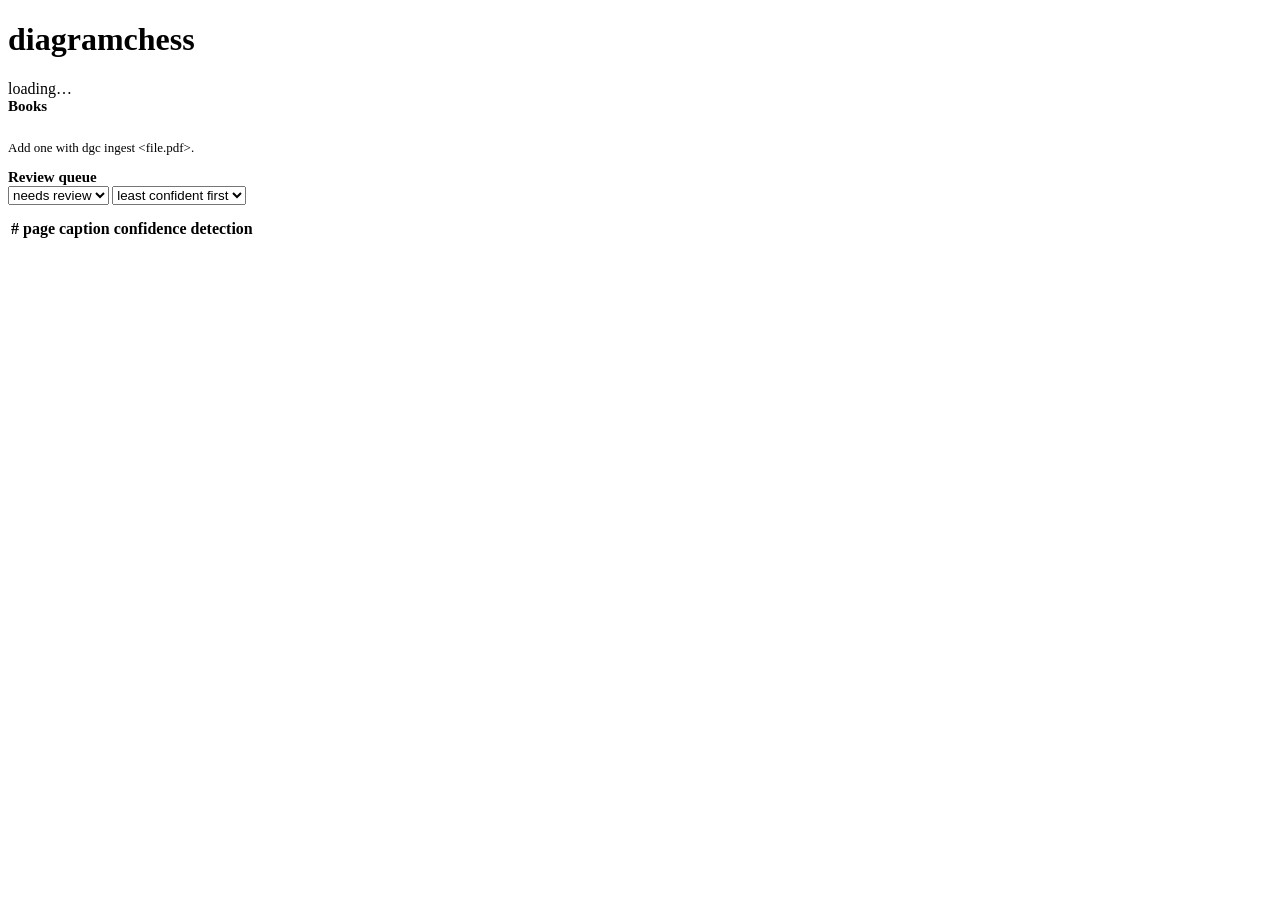
==== src/diagramchess/review/static/index.html @ 89e8b90f "Add the classifier, the workspace, the review UI and the CLI The pieces that turn detection into a u" ====
<!doctype html>
<html lang="en">
<head>
<meta charset="utf-8">
<meta name="viewport" content="width=device-width, initial-scale=1">
<title>diagramchess</title>
<link rel="stylesheet" href="/static/style.css">
</head>
<body>
<header>
  <h1>diagramchess</h1>
  <span class="muted" id="summary">loading…</span>
  <span class="spacer"></span>
  <span class="muted mono" id="model"></span>
</header>
<main>
  <div class="grid-2">
    <section class="card">
      <h2 style="margin-top:0;font-size:15px">Books</h2>
      <table id="books"><tbody></tbody></table>
      <p class="muted" style="font-size:13px">
        Add one with <span class="mono">dgc ingest &lt;file.pdf&gt;</span>.
      </p>
    </section>
    <section class="card">
      <div class="row" style="margin-bottom:12px">
        <h2 style="margin:0;font-size:15px">Review queue</h2>
        <span class="spacer"></span>
        <label class="muted" style="font-size:13px">
          <select id="status">
            <option value="pending" selected>needs review</option>
            <option value="verified">verified</option>
            <option value="rejected">rejected</option>
            <option value="">everything</option>
          </select>
        </label>
        <label class="muted" style="font-size:13px">
          <select id="order">
            <option value="uncertain" selected>least confident first</option>
            <option value="page">page order</option>
            <option value="recent">recently touched</option>
          </select>
        </label>
      </div>
      <table id="queue">
        <thead><tr><th>#</th><th>page</th><th>caption</th><th>confidence</th><th>detection</th></tr></thead>
        <tbody></tbody>
      </table>
      <p class="muted" id="empty" style="display:none">Nothing here yet.</p>
    </section>
  </div>
</main>
<script src="/static/index.js"></script>
</body>
</html>
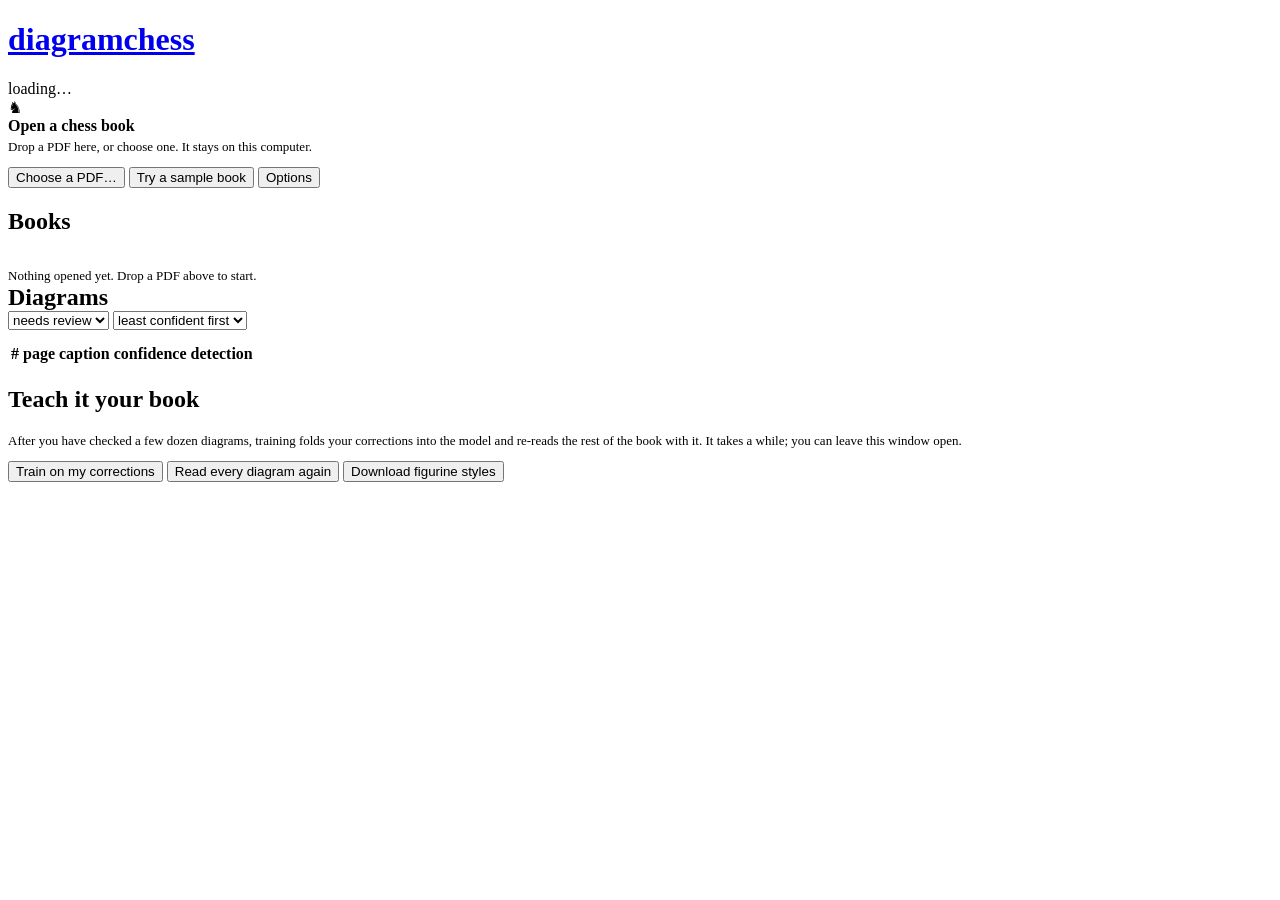
==== commit 39c8833a: "Put the whole tool in one window Reading a book needed three terminal commands and a browser: ingest" ====
--- a/src/diagramchess/review/static/index.html
+++ b/src/diagramchess/review/static/index.html
@@ -4,43 +4,86 @@
 <meta charset="utf-8">
 <meta name="viewport" content="width=device-width, initial-scale=1">
 <title>diagramchess</title>
+<link rel="icon" href="data:image/svg+xml,%3Csvg%20xmlns%3D%22http%3A%2F%2Fwww.w3.org%2F2000%2Fsvg%22%20viewBox%3D%220%200%2032%2032%22%3E%3Crect%20width%3D%2232%22%20height%3D%2232%22%20rx%3D%225%22%20fill%3D%22%23629924%22%2F%3E%3Ctext%20x%3D%2216%22%20y%3D%2224%22%20font-size%3D%2222%22%20text-anchor%3D%22middle%22%20fill%3D%22%23fff%22%3E%E2%99%9E%3C%2Ftext%3E%3C%2Fsvg%3E">
 <link rel="stylesheet" href="/static/style.css">
 </head>
 <body>
 <header>
-  <h1>diagramchess</h1>
+  <h1><a href="/">diagramchess</a></h1>
   <span class="muted" id="summary">loading…</span>
   <span class="spacer"></span>
-  <span class="muted mono" id="model"></span>
+  <span class="muted mono" style="font-size:12px" id="model"></span>
 </header>
+
 <main>
+  <!-- Everything that used to be a terminal command lives on this page. -->
+  <section class="card open-book" id="drop">
+    <div class="open-inner">
+      <div class="open-icon">♞</div>
+      <div>
+        <h2 style="margin:0 0 4px;font-size:16px;text-transform:none;letter-spacing:0;color:var(--ink)">
+          Open a chess book
+        </h2>
+        <p class="muted" style="margin:0 0 12px;font-size:13px">
+          Drop a PDF here, or choose one. It stays on this computer.
+        </p>
+        <div class="row">
+          <button class="primary" id="choose">Choose a PDF…</button>
+          <button id="demo" title="a generated book, to try the tool out">Try a sample book</button>
+          <button id="advanced-toggle" class="quiet">Options</button>
+        </div>
+        <div class="row advanced" id="advanced" hidden>
+          <label class="muted">pages
+            <input id="pages" type="text" placeholder="all" size="7"
+                   title="e.g. 40-60, to try part of a long book first"></label>
+          <label class="muted">detail
+            <select id="dpi">
+              <option value="150">faster</option>
+              <option value="200" selected>normal</option>
+              <option value="300">finest (small or faint diagrams)</option>
+            </select></label>
+        </div>
+      </div>
+    </div>
+    <input type="file" id="file" accept="application/pdf,.pdf" hidden>
+  </section>
+
+  <section class="card job" id="job" hidden>
+    <div class="row" style="align-items:baseline">
+      <strong id="job-title">Working…</strong>
+      <span class="muted" style="font-size:13px" id="job-note"></span>
+      <span class="spacer"></span>
+      <span class="muted mono" style="font-size:12px" id="job-count"></span>
+    </div>
+    <div class="bar" style="margin-top:10px"><i id="job-bar" style="width:0%"></i></div>
+    <div class="row" style="margin-top:10px" id="job-actions"></div>
+  </section>
+
   <div class="grid-2">
     <section class="card">
-      <h2 style="margin-top:0;font-size:15px">Books</h2>
+      <h2>Books</h2>
       <table id="books"><tbody></tbody></table>
-      <p class="muted" style="font-size:13px">
-        Add one with <span class="mono">dgc ingest &lt;file.pdf&gt;</span>.
+      <p class="muted" style="font-size:13px;margin-bottom:0" id="no-books">
+        Nothing opened yet. Drop a PDF above to start.
       </p>
     </section>
+
     <section class="card">
       <div class="row" style="margin-bottom:12px">
-        <h2 style="margin:0;font-size:15px">Review queue</h2>
+        <h2 style="margin:0">Diagrams</h2>
         <span class="spacer"></span>
-        <label class="muted" style="font-size:13px">
-          <select id="status">
-            <option value="pending" selected>needs review</option>
-            <option value="verified">verified</option>
-            <option value="rejected">rejected</option>
-            <option value="">everything</option>
-          </select>
-        </label>
-        <label class="muted" style="font-size:13px">
-          <select id="order">
-            <option value="uncertain" selected>least confident first</option>
-            <option value="page">page order</option>
-            <option value="recent">recently touched</option>
-          </select>
-        </label>
+        <button class="primary" id="review-all" hidden>Review</button>
+        <select id="status">
+          <option value="pending" selected>needs review</option>
+          <option value="verified">verified</option>
+          <option value="rejected">rejected</option>
+          <option value="">everything</option>
+        </select>
+        <select id="order">
+          <option value="uncertain" selected>least confident first</option>
+          <option value="page">page order</option>
+          <option value="recent">recently touched</option>
+        </select>
       </div>
       <table id="queue">
         <thead><tr><th>#</th><th>page</th><th>caption</th><th>confidence</th><th>detection</th></tr></thead>
@@ -49,7 +92,23 @@
       <p class="muted" id="empty" style="display:none">Nothing here yet.</p>
     </section>
   </div>
+
+  <section class="card" style="margin-top:18px">
+    <h2>Teach it your book</h2>
+    <p class="muted" style="font-size:13px;margin:0 0 12px">
+      After you have checked a few dozen diagrams, training folds your corrections
+      into the model and re-reads the rest of the book with it. It takes a while;
+      you can leave this window open.
+    </p>
+    <div class="row">
+      <button id="train">Train on my corrections</button>
+      <button id="reread">Read every diagram again</button>
+      <button id="fetch">Download figurine styles</button>
+      <span class="muted" style="font-size:12px" id="train-note"></span>
+    </div>
+  </section>
 </main>
+<div class="toast" id="toast"></div>
 <script src="/static/index.js"></script>
 </body>
 </html>
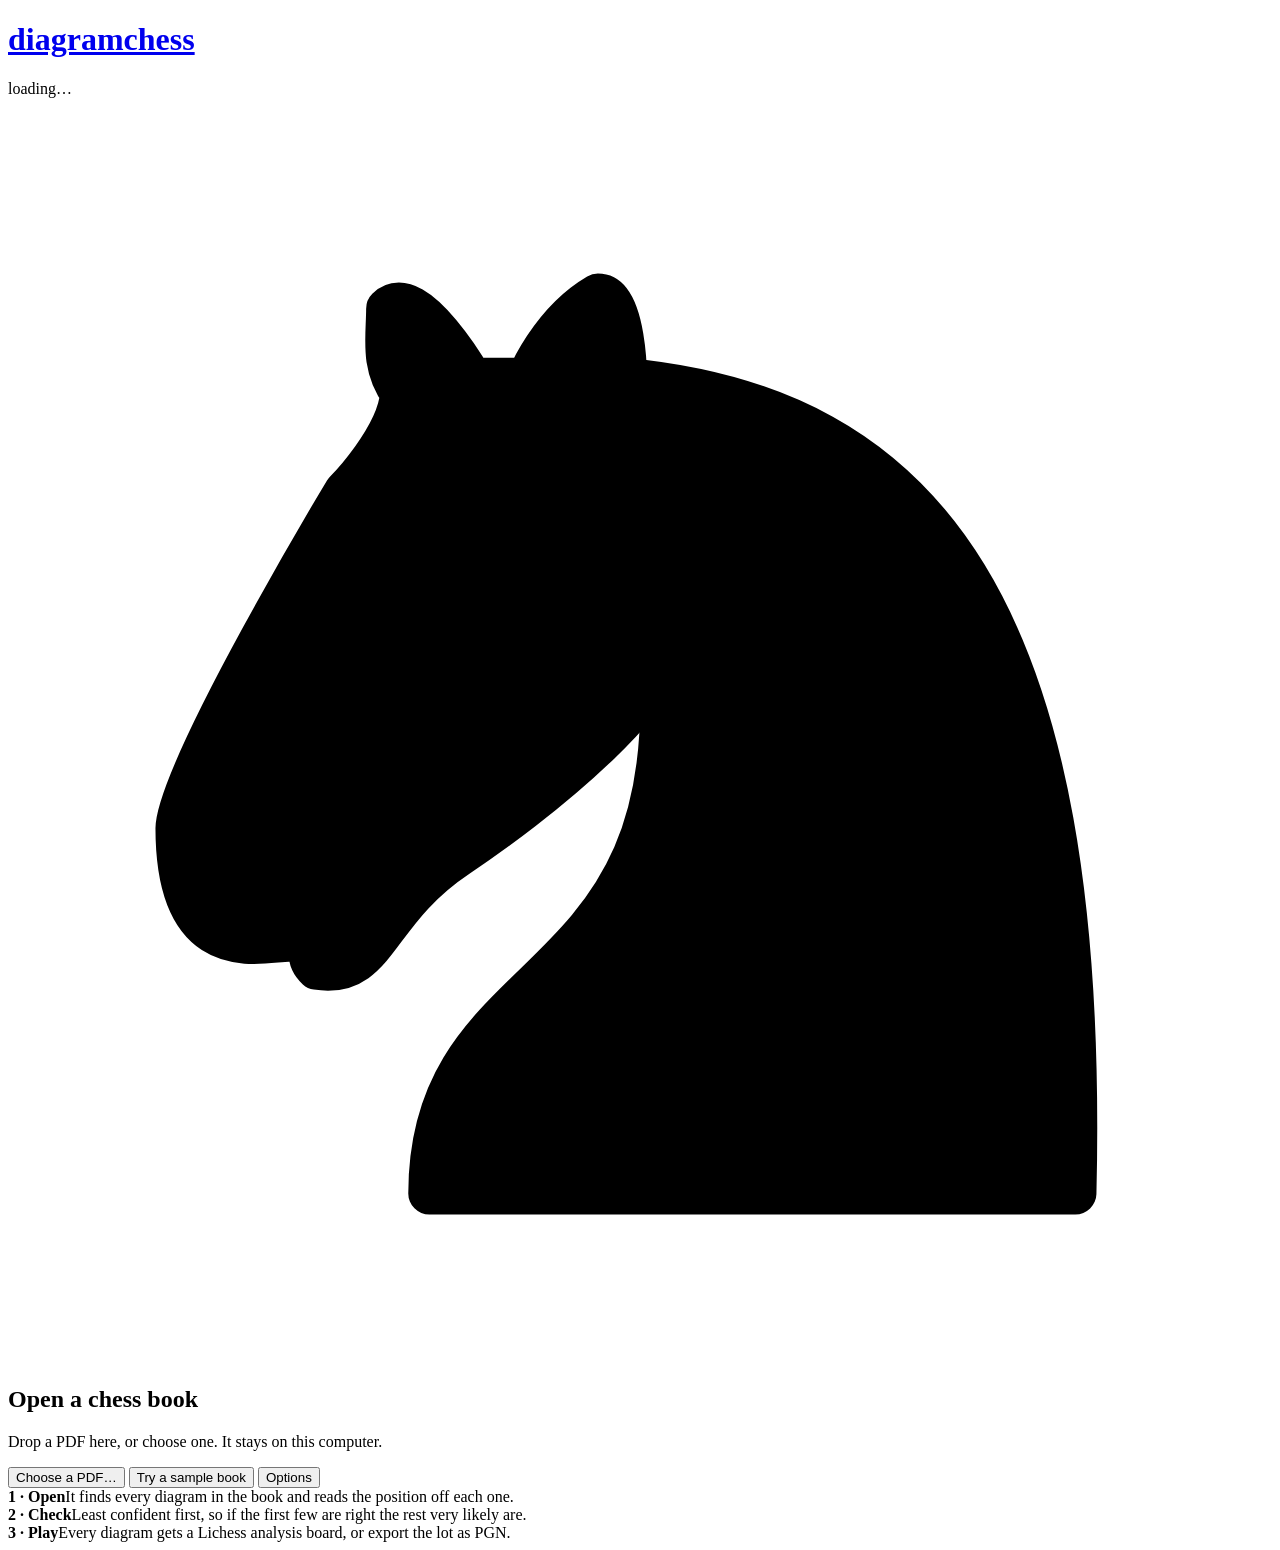
==== commit 6c36820a: "Stop serving a new page with an old page's scripts Reported from Windows: the tool started, but the " ====
--- a/src/diagramchess/review/static/index.html
+++ b/src/diagramchess/review/static/index.html
@@ -15,34 +15,39 @@
   <span class="muted mono" style="font-size:12px" id="model"></span>
 </header>
 
-<main>
+<main class="home">
   <!-- Everything that used to be a terminal command lives on this page. -->
-  <section class="card open-book" id="drop">
-    <div class="open-inner">
-      <div class="open-icon">♞</div>
-      <div>
-        <h2 style="margin:0 0 4px;font-size:16px;text-transform:none;letter-spacing:0;color:var(--ink)">
-          Open a chess book
-        </h2>
-        <p class="muted" style="margin:0 0 12px;font-size:13px">
-          Drop a PDF here, or choose one. It stays on this computer.
-        </p>
-        <div class="row">
-          <button class="primary" id="choose">Choose a PDF…</button>
-          <button id="demo" title="a generated book, to try the tool out">Try a sample book</button>
-          <button id="advanced-toggle" class="quiet">Options</button>
-        </div>
-        <div class="row advanced" id="advanced" hidden>
-          <label class="muted">pages
-            <input id="pages" type="text" placeholder="all" size="7"
-                   title="e.g. 40-60, to try part of a long book first"></label>
-          <label class="muted">detail
-            <select id="dpi">
-              <option value="150">faster</option>
-              <option value="200" selected>normal</option>
-              <option value="300">finest (small or faint diagrams)</option>
-            </select></label>
-        </div>
+  <section class="open-book" id="drop">
+    <!-- Drawn rather than set as a character: a font that lacks the figurine
+         glyphs, or a page decoded in the wrong encoding, both make a mess of
+         one, and this is the first thing anybody sees. -->
+    <svg class="open-icon" viewBox="0 0 45 45" aria-hidden="true">
+      <g fill="currentColor" fill-rule="evenodd" stroke="currentColor"
+         stroke-width="1.5" stroke-linejoin="round">
+        <path d="M22 10c10.5 1 16.5 8 16 29H15c0-9 10-6.5 8-21"/>
+        <path d="M24 18c.38 2.91-5.55 7.37-8 9-3 2-2.82 4.34-5 4-1.04-.94 1.41-3.04 0-3-1 0 .19 1.23-1 2-1 0-4.00 1-4-4 0-2 6-12 6-12s1.89-1.9 2-3.5c-.73-.99-.5-2-.5-3 1-1 3 2.5 3 2.5h2s.78-1.99 2.5-3c1 0 1 3 1 3"/>
+        <path d="M9.5 25.5a.5.5 0 1 1-1 0 .5.5 0 1 1 1 0zM15 15.5a.5 1.5 0 1 1-1 0 .5 1.5 0 1 1 1 0z"
+              fill="var(--panel)" stroke="var(--panel)"/>
+      </g>
+    </svg>
+    <div class="open-words">
+      <h2>Open a chess book</h2>
+      <p class="muted">Drop a PDF here, or choose one. It stays on this computer.</p>
+      <div class="row">
+        <button class="primary big" id="choose">Choose a PDF…</button>
+        <button class="big" id="demo" title="a generated book, to try the tool out">Try a sample book</button>
+        <button id="advanced-toggle" class="quiet">Options</button>
+      </div>
+      <div class="row advanced" id="advanced" hidden>
+        <label class="muted">pages
+          <input id="pages" type="text" placeholder="all" size="7"
+                 title="e.g. 40-60, to try part of a long book first"></label>
+        <label class="muted">detail
+          <select id="dpi">
+            <option value="150">faster</option>
+            <option value="200" selected>normal</option>
+            <option value="300">finest (small or faint diagrams)</option>
+          </select></label>
       </div>
     </div>
     <input type="file" id="file" accept="application/pdf,.pdf" hidden>
@@ -56,17 +61,42 @@
       <span class="muted mono" style="font-size:12px" id="job-count"></span>
     </div>
     <div class="bar" style="margin-top:10px"><i id="job-bar" style="width:0%"></i></div>
-    <div class="row" style="margin-top:10px" id="job-actions"></div>
+    <div class="row" style="margin-top:12px" id="job-actions"></div>
   </section>
 
-  <div class="grid-2">
-    <section class="card">
-      <h2>Books</h2>
-      <table id="books"><tbody></tbody></table>
-      <p class="muted" style="font-size:13px;margin-bottom:0" id="no-books">
-        Nothing opened yet. Drop a PDF above to start.
-      </p>
-    </section>
+  <!-- First run: three sentences instead of two empty tables. -->
+  <section class="steps" id="steps">
+    <div><b>1 · Open</b><span class="muted">It finds every diagram in the book and
+      reads the position off each one.</span></div>
+    <div><b>2 · Check</b><span class="muted">Least confident first, so if the first
+      few are right the rest very likely are.</span></div>
+    <div><b>3 · Play</b><span class="muted">Every diagram gets a Lichess analysis
+      board, or export the lot as PGN.</span></div>
+  </section>
+
+  <div class="grid-2" id="library" hidden>
+    <div>
+      <section class="card">
+        <h2>Books</h2>
+        <table id="books"><tbody></tbody></table>
+      </section>
+      <section class="card teach" id="teach" hidden>
+        <div>
+          <h2>Teach it your book</h2>
+          <p class="muted">
+            Once you have checked a few dozen diagrams, training folds your corrections
+            into the model and re-reads the rest of the book with it. It takes a
+            while; you can leave this window open.
+          </p>
+          <div class="muted" style="font-size:12px" id="train-note"></div>
+        </div>
+        <div class="row">
+          <button id="fetch">Download figurine styles</button>
+          <button id="train">Train on my corrections</button>
+          <button id="reread">Read every diagram again</button>
+        </div>
+      </section>
+    </div>
 
     <section class="card">
       <div class="row" style="margin-bottom:12px">
@@ -85,28 +115,16 @@
           <option value="recent">recently touched</option>
         </select>
       </div>
-      <table id="queue">
-        <thead><tr><th>#</th><th>page</th><th>caption</th><th>confidence</th><th>detection</th></tr></thead>
-        <tbody></tbody>
-      </table>
-      <p class="muted" id="empty" style="display:none">Nothing here yet.</p>
+      <div class="scroller">
+        <table id="queue">
+          <thead><tr><th>#</th><th>page</th><th>caption</th><th>confidence</th><th>detection</th></tr></thead>
+          <tbody></tbody>
+        </table>
+      </div>
+      <p class="muted" id="empty" style="display:none;margin-bottom:0">Nothing here yet.</p>
     </section>
   </div>
 
-  <section class="card" style="margin-top:18px">
-    <h2>Teach it your book</h2>
-    <p class="muted" style="font-size:13px;margin:0 0 12px">
-      After you have checked a few dozen diagrams, training folds your corrections
-      into the model and re-reads the rest of the book with it. It takes a while;
-      you can leave this window open.
-    </p>
-    <div class="row">
-      <button id="train">Train on my corrections</button>
-      <button id="reread">Read every diagram again</button>
-      <button id="fetch">Download figurine styles</button>
-      <span class="muted" style="font-size:12px" id="train-note"></span>
-    </div>
-  </section>
 </main>
 <div class="toast" id="toast"></div>
 <script src="/static/index.js"></script>
